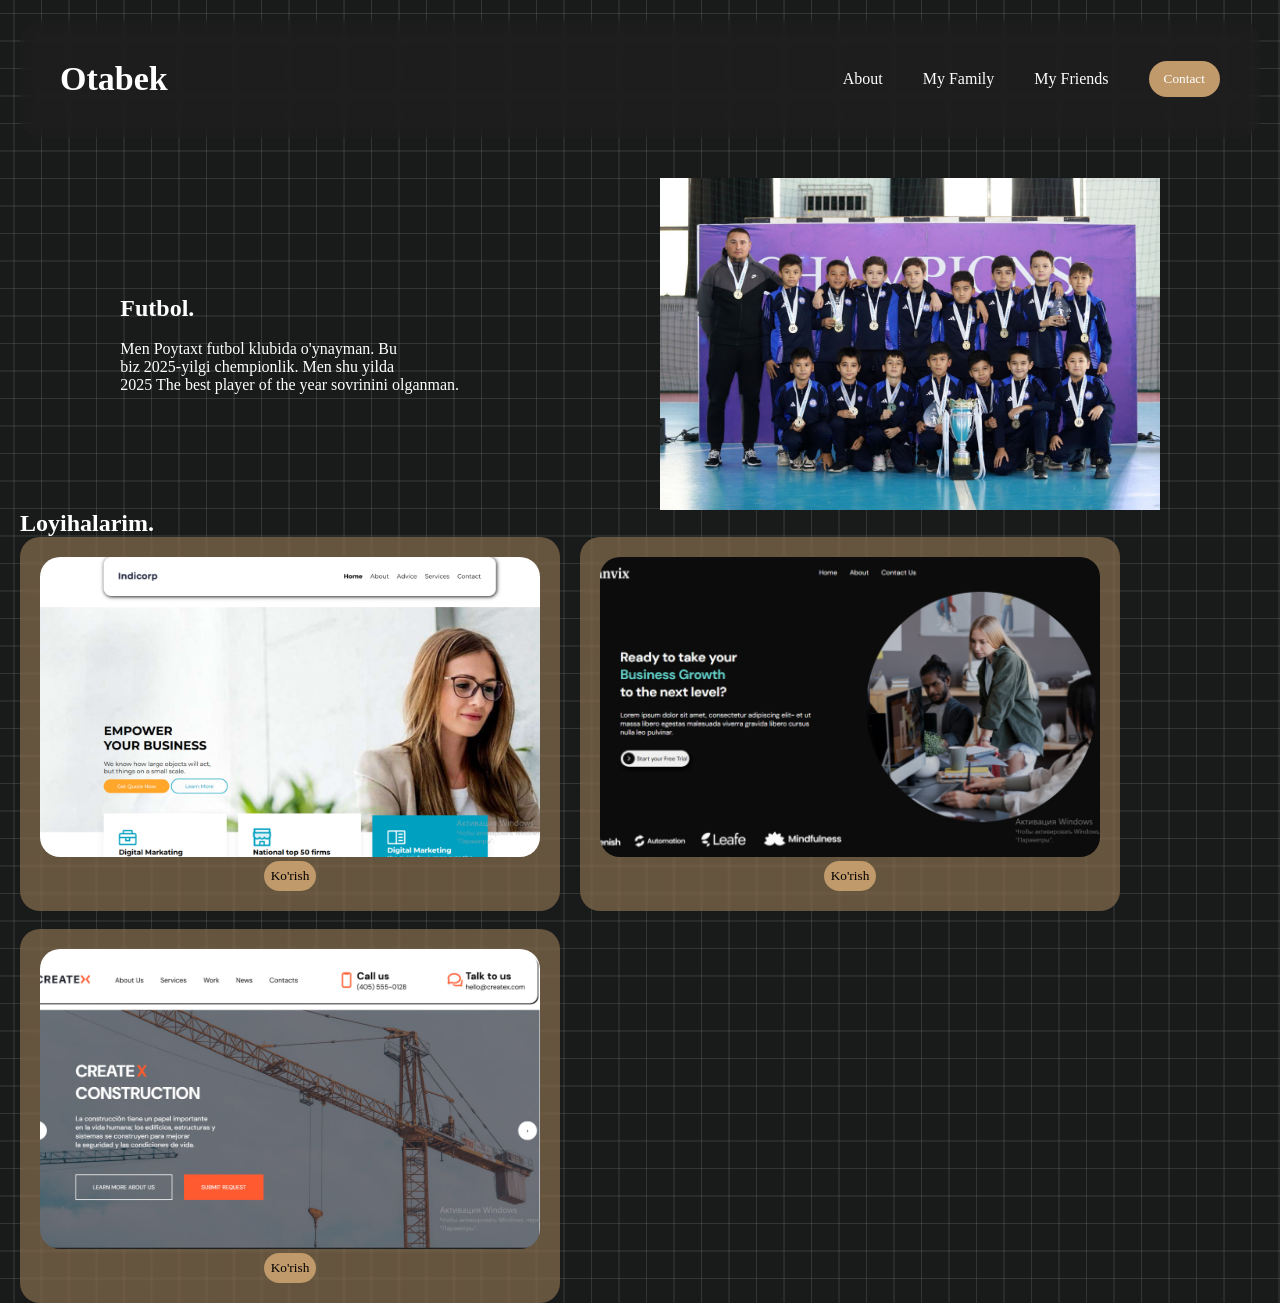
==== pages/about.html @ b0161247 "first commit" ====
<!doctype html>
<html lang="en">
  <head>
    <meta charset="UTF-8" />
    <meta name="viewport" content="width=device-width, initial-scale=1.0" />
    <title>Document</title>
    <link rel="stylesheet" href="../css/style.css" />
  </head>
  <body class="container-bg">
    <header>
      <div class="navbar container">
        <a href="../index.html"><h3>Otabek</h3></a>
        <ul class="navlinks">
          <a href="./about.html"><li>About</li></a>
          <a href="./family.html"><li>My Family</li></a>
          <a href="./friends.html"><li>My Friends</li></a>
          <button class="contact">
            <a href="./contact.html"><li>Contact</li></a>
          </button>
        </ul>
      </div>
    </header>
    <main>
      <section>
        <div class="about-hero container">
          <div class="about-title">
            <h2 class="about-h2">Futbol.</h2>
            <br />
            <p>
              Men Poytaxt futbol klubida o'ynayman. Bu <br />
              biz 2025-yilgi chempionlik. Men shu yilda <br />
              2025 The best player of the year sovrinini olganman.
            </p>
          </div>
          <img src="../images/legendclub.png" alt="" width="500" />
        </div>
      </section>
      <section>
        <div class="projects container">
          <h2 class="project-h2">Loyihalarim.</h2>
          <div class="project-cards">
            <div class="project-card">
              <img src="../images/indicorp.png" alt="" width="350" />
              <a target="_blank" href="https://indicorp-six.vercel.app/"
                ><button class="project-button">Ko'rish</button></a
              >
            </div>
            <div class="project-card">
              <img src="../images/canvix.png" alt="" />
              <a target="_blank" href="https://canvix-alpha.vercel.app/"
                ><button class="project-button">Ko'rish</button></a
              >
            </div>
          </div>
          <br />
          <div class="project-card">
            <img src="../images/figma.png" alt="" />
            <a href="">
              <button class="project-button">Ko'rish</button>
            </a>
          </div>
        </div>
      </section>
    </main>
  </body>
</html>
---- css/style.css ----
* {
  margin: 0;
  padding: 0;
  box-sizing: border-box;
  font-family: cursive;
  color: white;
}
a {
  text-decoration: none;
}
ul {
  list-style: none;
}
.navlinks a li {
  color: white;
}
.navlinks {
  display: flex;
  gap: 40px;
  align-items: center;
}
.navbar a h3 {
  color: white;
  font-size: 34px;
}
header {
  position: sticky;
  margin-top: 20px;
  margin-right: 220px;
  left: 125px;
  top: 0;
  width: 100%;
}
.navbar {
  border-radius: 20px;
  display: flex;
  align-items: center;
  justify-content: space-between;
  padding: 40px;
  background-color: rgba(44, 40, 49, 0.155);
  backdrop-filter: blur(8px);
}
.container {
  width: 1240px;
  margin-right: auto;
  margin-left: auto;
}
.contact {
  padding-left: 15px;
  padding-right: 15px;
  padding-top: 10px;
  padding-bottom: 10px;
  border: #c19a6b;
  border-radius: 20px;
  background-color: #c19a6b;
  transition: all 0.4s linear;
}
.contact:hover {
  background-color: transparent;
  color: white;
  border: 2px solid white;
}

.hero {
  display: flex;
  align-items: center;
  justify-content: space-around;
  margin-top: 50px;
}
.hero img {
  width: 350px;
  transition: all 0.4s linear;
}
.hero img:hover {
  width: 400px;
  box-shadow: 5px 5px 10px white;
}
.about-hero {
  display: flex;
  align-items: center;
  justify-content: space-around;
  padding-top: 40px;
}
.container-bg {
  width: 100%;
  height: 100%;
  --color: rgba(114, 114, 114, 0.3);
  background-color: #191a1a;
  background-image:
    linear-gradient(
      0deg,
      transparent 24%,
      var(--color) 25%,
      var(--color) 26%,
      transparent 27%,
      transparent 74%,
      var(--color) 75%,
      var(--color) 76%,
      transparent 77%,
      transparent
    ),
    linear-gradient(
      90deg,
      transparent 24%,
      var(--color) 25%,
      var(--color) 26%,
      transparent 27%,
      transparent 74%,
      var(--color) 75%,
      var(--color) 76%,
      transparent 77%,
      transparent
    );
  background-size: 55px 55px;
}

.project-button {
  padding: 5px;
  border-radius: 20px;
  border: 2px solid transparent;
  color: black;
  background-color: #c19a6b;
  transition: all 0.4s linear;
}
.project-button:hover {
  background-color: transparent;
  border: 2px solid #c19a6b;
  color: #c19a6b;
}
.project-card img {
  width: 500px;
  height: 300px;
  object-fit: cover;
  border-radius: 20px;
}
.project-card {
  border-radius: 20px;
  padding: 20px;
  width: 540px;
  text-align: center;
  background-color: #c19a6b74;
  backdrop-filter: blur(1px);
}
.project-cards {
  display: flex;
  gap: 20px;
}
.friends-cards{
 display: flex;
 align-items: center;
 margin-top: 50px;
 justify-content: space-evenly;
}
/* From Uiverse.io by suleymanlaarabidev */ 
.card1 {
  width: 190px;
  height: 254px;
  background: rgb(103, 225, 255);
  transition: all 0.4s;
  border-radius: 10px;
  box-shadow: 0px 0px 10px 5px  rgba(0, 0, 0, 0.705);
  font-size: 30px;
  font-weight: 900;
}

.card1:hover {
  border-radius: 15px;
  cursor: pointer;
  transform: scale(1.2);
  box-shadow: 0px 0px 10px 5px  rgba(0, 0, 0, 0.705);
  background: rgb(103, 151, 255);
}

.first-content {
  height: 100%;
  width: 100%;
  transition: all 0.4s;
  display: flex;
  justify-content: center;
  align-items: center;
  opacity: 1;
  border-radius: 15px;
}

.card1:hover .first-content {
  height: 0px;
  opacity: 0;
}

.second-content {
  height: 0%;
  width: 100%;
  opacity: 0;
  display: flex;
  justify-content: center;
  align-items: center;
  border-radius: 15px;
  transition: all 0.4s;
  font-size: 0px;
  transform: rotate(90deg) scale(-1);
}

.card1:hover .second-content {
  opacity: 1;
  height: 100%;
  font-size: 1.8rem;
  transform: rotate(0deg);
}

/* From Uiverse.io by gharsh11032000 */
.card {
  position: relative;
  width: 300px;
  height: 200px;
  background-color: #f2f2f2;
  border-radius: 10px;
  display: flex;
  align-items: center;
  justify-content: center;
  overflow: hidden;
  perspective: 1000px;
  box-shadow: 0 0 0 5px #ffffff80;
  transition: all 0.6s cubic-bezier(0.175, 0.885, 0.32, 1.275);
}

.card svg {
  width: 48px;
  fill: #333;
  transition: all 0.6s cubic-bezier(0.175, 0.885, 0.32, 1.275);
}

.card:hover {
  transform: scale(1.05);
  box-shadow: 0 8px 16px rgba(255, 255, 255, 0.2);
}

.card__content {
  position: absolute;
  top: 0;
  left: 0;
  width: 100%;
  height: 100%;
  padding: 20px;
  box-sizing: border-box;
  background-color: #f2f2f2;
  transform: rotateX(-90deg);
  transform-origin: bottom;
  transition: all 0.6s cubic-bezier(0.175, 0.885, 0.32, 1.275);
}

.card:hover .card__content {
  transform: rotateX(0deg);
}

.card__title {
  margin: 0;
  font-size: 24px;
  color: #333;
  font-weight: 700;
}

.card:hover svg {
  scale: 0;
}

.card__description {
  margin: 10px 0 0;
  font-size: 14px;
  color: #777;
  line-height: 1.4;
}

.card img {
  background-size: cover;
  object-fit: cover;
  height: 100%;
  width: 100%;
}

.card {
  width: 300px;
  height: 300px;
}
.cards{
  display: flex;
  align-items: center;
  justify-content: space-around;
  margin-top: 50px;
}
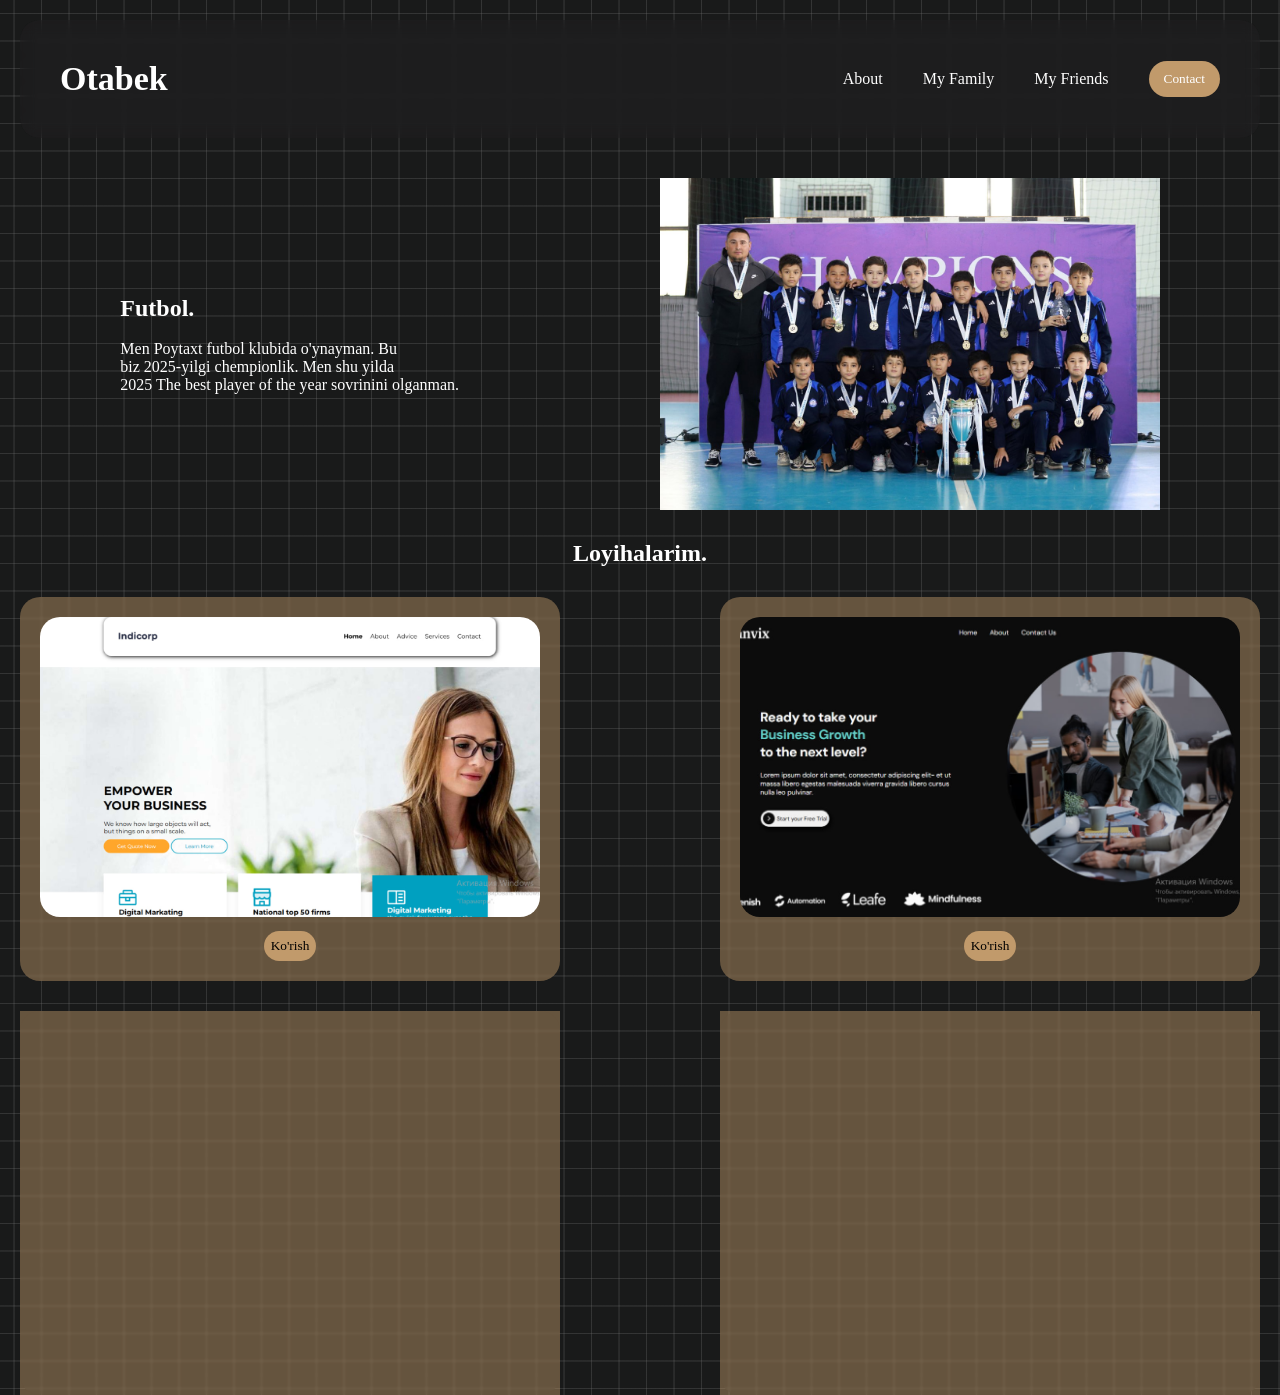
==== commit 68190241: "first commit" ====
--- a/pages/about.html
+++ b/pages/about.html
@@ -8,7 +8,7 @@
   </head>
   <body class="container-bg">
     <header>
-      <div class="navbar container">
+      <div class="about-navbar container">
         <a href="../index.html"><h3>Otabek</h3></a>
         <ul class="navlinks">
           <a href="./about.html"><li>About</li></a>
@@ -52,12 +52,19 @@
               >
             </div>
           </div>
-          <br />
-          <div class="project-card">
-            <img src="../images/figma.png" alt="" />
-            <a href="">
-              <button class="project-button">Ko'rish</button>
-            </a>
+          <div class="project-cards">
+            <div class="project-card">
+              <img src="../images/figma.png" alt="" />
+              <a href="">
+                <button class="project-button">Ko'rish</button>
+              </a>
+            </div>
+            <div class="project-card">
+              <img src="../images/phone.png" alt="" />
+              <a target="_blank" href="https://texnika-buyumlari.vercel.app/">
+                <button class="project-button">Ko'rish</button>
+              </a>
+            </div>
           </div>
         </div>
       </section>
--- a/css/style.css
+++ b/css/style.css
@@ -4,6 +4,7 @@
   box-sizing: border-box;
   font-family: cursive;
   color: white;
+  font: 17;
 }
 a {
   text-decoration: none;
@@ -31,7 +32,21 @@
   top: 0;
   width: 100%;
 }
+.about-navbar h3 {
+  font-size: 34px;
+}
 .navbar {
+  z-index: 100;
+  border-radius: 20px;
+  display: flex;
+  align-items: center;
+  justify-content: space-between;
+  padding: 40px;
+  background-color: rgba(44, 40, 49, 0.155);
+  backdrop-filter: blur(8px);
+}
+.about-navbar {
+  z-index: 100;
   border-radius: 20px;
   display: flex;
   align-items: center;
@@ -115,6 +130,7 @@
 }
 
 .project-button {
+  margin-top: 10px;
   padding: 5px;
   border-radius: 20px;
   border: 2px solid transparent;
@@ -124,7 +140,7 @@
 }
 .project-button:hover {
   background-color: transparent;
-  border: 2px solid #c19a6b;
+  border: 2px solid white;
   color: #c19a6b;
 }
 .project-card img {
@@ -141,24 +157,45 @@
   background-color: #c19a6b74;
   backdrop-filter: blur(1px);
 }
+.index-imgs {
+  display: block;
+}
+.index-img {
+  border-radius: 22.5px;
+  width: 45px;
+}
 .project-cards {
   display: flex;
+  align-items: center;
+  justify-content: space-between;
   gap: 20px;
-}
-.friends-cards{
- display: flex;
- align-items: center;
- margin-top: 50px;
- justify-content: space-evenly;
-}
-/* From Uiverse.io by suleymanlaarabidev */ 
+  margin-top: 30px;
+}
+.index-cards {
+  display: flex;
+  align-items: center;
+  justify-content: space-between;
+}
+.projects {
+  margin-top: 30px;
+  text-align: center;
+}
+.friends-cards {
+  display: flex;
+  align-items: center;
+  margin-top: 50px;
+  justify-content: space-evenly;
+}
+.cards2 {
+  margin-top: 50px;
+}
 .card1 {
   width: 190px;
   height: 254px;
   background: rgb(103, 225, 255);
-  transition: all 0.4s;
+  transition: all 0.4s linear;
   border-radius: 10px;
-  box-shadow: 0px 0px 10px 5px  rgba(0, 0, 0, 0.705);
+  box-shadow: 0px 0px 10px 5px rgba(0, 0, 0, 0.705);
   font-size: 30px;
   font-weight: 900;
 }
@@ -167,14 +204,19 @@
   border-radius: 15px;
   cursor: pointer;
   transform: scale(1.2);
-  box-shadow: 0px 0px 10px 5px  rgba(0, 0, 0, 0.705);
+  box-shadow: 0px 0px 10px 5px rgba(0, 0, 0, 0.705);
   background: rgb(103, 151, 255);
 }
-
+.second-content img {
+  width: 100%;
+  height: 100%;
+  object-fit: cover;
+  border-radius: 10px;
+}
 .first-content {
   height: 100%;
   width: 100%;
-  transition: all 0.4s;
+  transition: all 0.4s linear;
   display: flex;
   justify-content: center;
   align-items: center;
@@ -206,12 +248,17 @@
   font-size: 1.8rem;
   transform: rotate(0deg);
 }
+.card1 {
+  margin-top: 90px;
+  width: 350px;
+  height: 400px;
+}
 
 /* From Uiverse.io by gharsh11032000 */
 .card {
   position: relative;
   width: 300px;
-  height: 200px;
+  height: 200%;
   background-color: #f2f2f2;
   border-radius: 10px;
   display: flex;
@@ -278,12 +325,17 @@
 }
 
 .card {
-  width: 300px;
-  height: 300px;
-}
-.cards{
-  display: flex;
-  align-items: center;
-  justify-content: space-around;
+  width: 500px;
+  height: 500px;
+}
+.cards {
+  display: flex;
+  align-items: center;
+  justify-content: space-between;
   margin-top: 50px;
-}+}
+.index-foot {
+  margin-bottom: 50px;
+  text-align: center;
+  margin-top: 45px;
+}
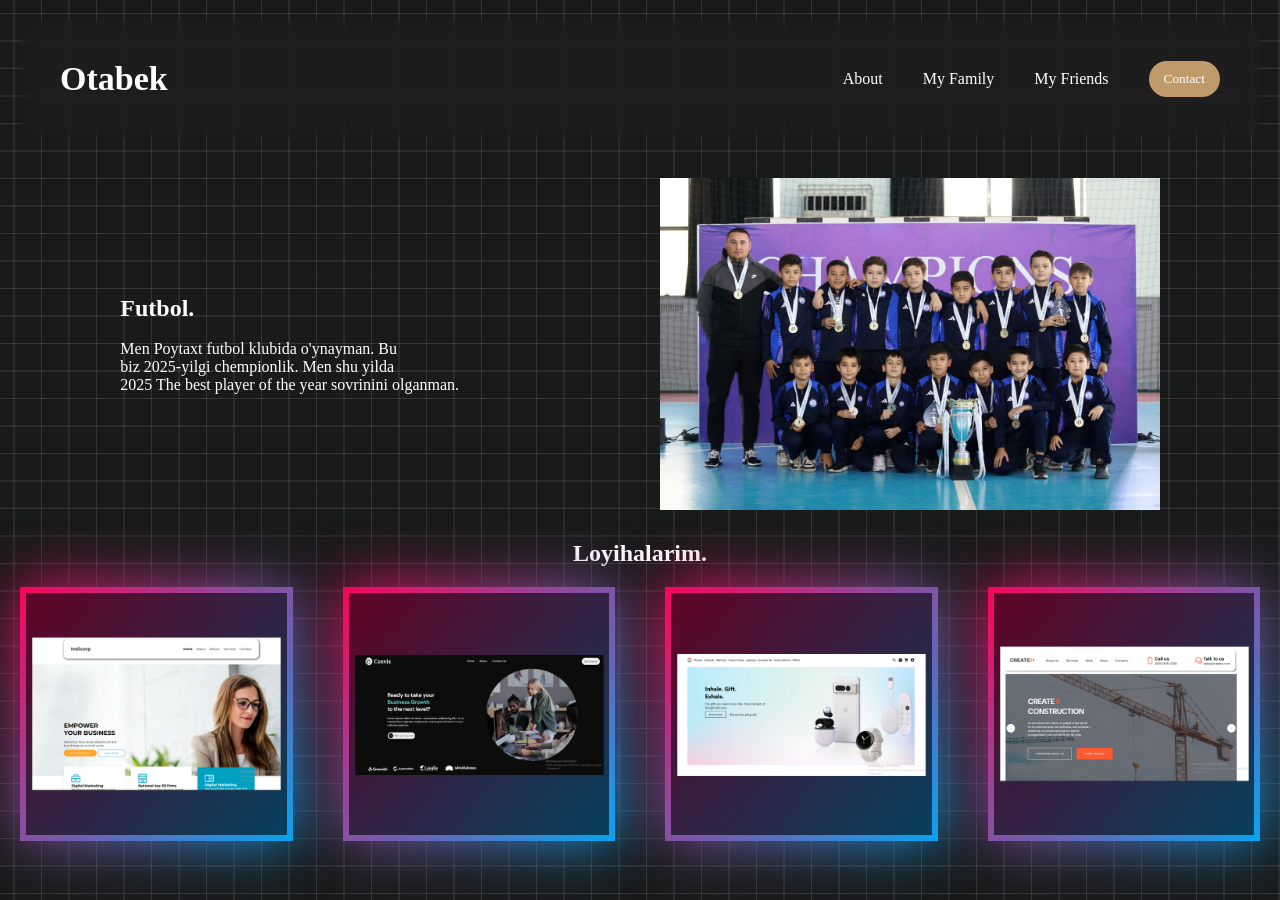
==== commit 51dfd77b: "add" ====
--- a/pages/about.html
+++ b/pages/about.html
@@ -15,7 +15,7 @@
           <a href="./family.html"><li>My Family</li></a>
           <a href="./friends.html"><li>My Friends</li></a>
           <button class="contact">
-            <a href="./contact.html"><li>Contact</li></a>
+            <a target="_blank" href="https://t.me/bro_021"><li>Contact</li></a>
           </button>
         </ul>
       </div>
@@ -39,31 +39,148 @@
         <div class="projects container">
           <h2 class="project-h2">Loyihalarim.</h2>
           <div class="project-cards">
-            <div class="project-card">
-              <img src="../images/indicorp.png" alt="" width="350" />
-              <a target="_blank" href="https://indicorp-six.vercel.app/"
-                ><button class="project-button">Ko'rish</button></a
-              >
+            <!-- From Uiverse.io by Daniel1227k -->
+            <div class="card1">
+              <img class="card-img" src="../images/indicorp.png" alt="" />
+              <b></b>
+              <div class="content">
+                <p>
+                  Bu Indicorp kompaniyasi uchun figmadan ko'rib yasalgan sayt.
+                </p>
+                <ul class="sci">
+                  <li class="projectlink">
+                    <a
+                      target="_blank"
+                      href="https://github.com/Otabek-10/indicorp"
+                      ><img src="../images/git.png" alt=""
+                    /></a>
+                  </li>
+
+                  <li class="projectlink">
+                    <a
+                      target="_blank"
+                      href="https://vercel.com/2014otabek/indicorp"
+                      ><img src="../images/vercel.png" alt=""
+                    /></a>
+                  </li>
+
+                  <li class="projectlink">
+                    <a target="_blank" href="https://t.me/bro_021"
+                      ><img src="../images/tg.png" alt=""
+                    /></a>
+                  </li>
+                </ul>
+              </div>
             </div>
-            <div class="project-card">
-              <img src="../images/canvix.png" alt="" />
-              <a target="_blank" href="https://canvix-alpha.vercel.app/"
-                ><button class="project-button">Ko'rish</button></a
-              >
+            <div class="card1">
+              <img class="card-img" src="../images/canvix.png" alt="" />
+              <b></b>
+              <div class="content">
+                <p>
+                  Bu Canvix kompaniyasi uchun <br />
+                  figmadan ko'rib yasalgan sayt.
+                </p>
+                <ul class="sci">
+                  <li class="projectlink">
+                    <a
+                      target="_blank"
+                      href="https://github.com/Otabek-10/canvix"
+                      ><img src="../images/git.png" alt=""
+                    /></a>
+                  </li>
+
+                  <li class="projectlink">
+                    <a
+                      target="_blank"
+                      href="https://vercel.com/2014otabek/canvix"
+                      ><img src="../images/vercel.png" alt=""
+                    /></a>
+                  </li>
+
+                  <li class="projectlink">
+                    <a href="https://t.me/bro_021"
+                      ><img src="../images/tg.png" alt=""
+                    /></a>
+                  </li>
+
+                  <li class="projectlink">
+                    <a href=""></a>
+                  </li>
+                </ul>
+              </div>
             </div>
-          </div>
-          <div class="project-cards">
-            <div class="project-card">
-              <img src="../images/figma.png" alt="" />
-              <a href="">
-                <button class="project-button">Ko'rish</button>
-              </a>
+            <div class="card1">
+              <img class="card-img" src="../images/phone.png" alt="" />
+              <b></b>
+              <div class="content">
+                <p>
+                  Bu Texnika buyumlari kompaniyasi uchun figmadan ko'rib
+                  yasalgan sayt.
+                </p>
+                <ul class="sci">
+                  <li class="projectlink">
+                    <a
+                      target="_blank"
+                      href="https://github.com/Otabek-10/Texnika-buyumlari"
+                      ><img src="../images/git.png" alt=""
+                    /></a>
+                  </li>
+
+                  <li class="projectlink">
+                    <a
+                      target="_blank"
+                      href="https://vercel.com/2014otabek/Texnika-buyumlari"
+                      ><img src="../images/vercel.png" alt=""
+                    /></a>
+                  </li>
+
+                  <li class="projectlink">
+                    <a href="https://t.me/bro_021"
+                      ><img src="../images/tg.png" alt=""
+                    /></a>
+                  </li>
+
+                  <li class="projectlink">
+                    <a href=""></a>
+                  </li>
+                </ul>
+              </div>
             </div>
-            <div class="project-card">
-              <img src="../images/phone.png" alt="" />
-              <a target="_blank" href="https://texnika-buyumlari.vercel.app/">
-                <button class="project-button">Ko'rish</button>
-              </a>
+            <div class="card1">
+              <img class="card-img" src="../images/figma.png" alt="" />
+              <b></b>
+              <div class="content">
+                <p>
+                  Bu CreateX kompaniyasi uchun figmadan ko'rib yasalgan sayt.
+                </p>
+                <ul class="sci">
+                  <li class="projectlink">
+                    <a
+                      target="_blank"
+                      href="https://github.com/Otabek-10/indicorp"
+                      ><img src="../images/git.png" alt=""
+                    /></a>
+                  </li>
+
+                  <li class="projectlink">
+                    <a
+                      target="_blank"
+                      href="https://vercel.com/2014otabek/indicorp"
+                      ><img src="../images/vercel.png" alt=""
+                    /></a>
+                  </li>
+
+                  <li class="projectlink">
+                    <a href="https://t.me/bro_021"
+                      ><img src="../images/tg.png" alt=""
+                    /></a>
+                  </li>
+
+                  <li class="projectlink">
+                    <a href=""></a>
+                  </li>
+                </ul>
+              </div>
             </div>
           </div>
         </div>
--- a/css/style.css
+++ b/css/style.css
@@ -128,35 +128,6 @@
     );
   background-size: 55px 55px;
 }
-
-.project-button {
-  margin-top: 10px;
-  padding: 5px;
-  border-radius: 20px;
-  border: 2px solid transparent;
-  color: black;
-  background-color: #c19a6b;
-  transition: all 0.4s linear;
-}
-.project-button:hover {
-  background-color: transparent;
-  border: 2px solid white;
-  color: #c19a6b;
-}
-.project-card img {
-  width: 500px;
-  height: 300px;
-  object-fit: cover;
-  border-radius: 20px;
-}
-.project-card {
-  border-radius: 20px;
-  padding: 20px;
-  width: 540px;
-  text-align: center;
-  background-color: #c19a6b74;
-  backdrop-filter: blur(1px);
-}
 .index-imgs {
   display: block;
 }
@@ -164,13 +135,6 @@
   border-radius: 22.5px;
   width: 45px;
 }
-.project-cards {
-  display: flex;
-  align-items: center;
-  justify-content: space-between;
-  gap: 20px;
-  margin-top: 30px;
-}
 .index-cards {
   display: flex;
   align-items: center;
@@ -189,7 +153,7 @@
 .cards2 {
   margin-top: 50px;
 }
-.card1 {
+.card12 {
   width: 190px;
   height: 254px;
   background: rgb(103, 225, 255);
@@ -200,7 +164,7 @@
   font-weight: 900;
 }
 
-.card1:hover {
+.card12:hover {
   border-radius: 15px;
   cursor: pointer;
   transform: scale(1.2);
@@ -224,7 +188,7 @@
   border-radius: 15px;
 }
 
-.card1:hover .first-content {
+.card12:hover .first-content {
   height: 0px;
   opacity: 0;
 }
@@ -242,13 +206,13 @@
   transform: rotate(90deg) scale(-1);
 }
 
-.card1:hover .second-content {
+.card12:hover .second-content {
   opacity: 1;
   height: 100%;
   font-size: 1.8rem;
   transform: rotate(0deg);
 }
-.card1 {
+.card12 {
   margin-top: 90px;
   width: 350px;
   height: 400px;
@@ -325,17 +289,263 @@
 }
 
 .card {
-  width: 500px;
-  height: 500px;
+  width: 270px;
+  height: 400px;
 }
 .cards {
   display: flex;
   align-items: center;
   justify-content: space-between;
   margin-top: 50px;
+  gap: 20px;
 }
 .index-foot {
   margin-bottom: 50px;
   text-align: center;
   margin-top: 45px;
 }
+
+/* From Uiverse.io by Daniel1227k */
+.card1 {
+  position: relative;
+  width: 300px;
+  height: 254px;
+  background: #f00;
+  display: flex;
+  justify-content: center;
+  align-items: center;
+}
+
+.card1::before {
+  content: "";
+  position: absolute;
+  top: 0;
+  left: 0;
+  width: 100%;
+  height: 100%;
+  background: linear-gradient(315deg, #03a9f4, #ff0058);
+}
+
+.card1::after {
+  content: "";
+  position: absolute;
+  top: 0;
+  left: 0;
+  width: 100%;
+  height: 100%;
+  background: linear-gradient(315deg, #03a9f4, #ff0058);
+  filter: blur(30px);
+}
+
+.card1 b {
+  position: absolute;
+  inset: 6px;
+  background: rgba(0, 0, 0, 0.6);
+  z-index: 2;
+}
+
+.card1 img {
+  position: absolute;
+  z-index: 3;
+  scale: 0.8;
+  transition: 0.5s;
+}
+
+.card1:hover img {
+  scale: 0.5;
+  opacity: 0.9;
+  transform: translateY(-70px);
+}
+.project-cards {
+  display: flex;
+  align-items: center;
+  justify-content: space-between;
+  gap: 50px;
+}
+.card1 .content {
+  position: absolute;
+  z-index: 3;
+  bottom: 0;
+  display: flex;
+  flex-direction: column;
+  align-items: center;
+  transform: scale(0);
+  transition: 0.5s;
+}
+.card1 {
+  margin-top: 20px;
+  transition: all 0.4s linear;
+}
+
+.card-img {
+  width: 100%;
+  scale: 0.91 !important;
+}
+
+.card1:hover {
+  height: 300px;
+}
+.card1 p {
+  padding-left: 2px;
+  padding-right: 2px;
+}
+.card1:hover .content {
+  transform: scale(1);
+  bottom: 25px;
+}
+
+.content .title {
+  position: relative;
+  color: #fff;
+  font-weight: 500;
+  line-height: 1em;
+  font-size: 1em;
+  letter-spacing: 0.1em;
+  text-transform: uppercase;
+  text-align: center;
+}
+
+.content .title span {
+  font-weight: 300;
+  font-size: 0.7em;
+}
+
+.content .sci {
+  position: relative;
+  display: flex;
+  justify-content: center;
+  align-items: center;
+  gap: 8px;
+  margin-top: 5px;
+}
+
+.sci li {
+  list-style: none;
+}
+
+.sci li .fa-brands {
+  width: 14px;
+}
+
+.sci li .fa-facebook {
+  width: 10px;
+}
+
+.sci li a {
+  position: relative;
+  text-decoration: none;
+  fill: currentColor;
+  width: 30px;
+  height: 30px;
+  display: flex;
+  justify-content: center;
+  align-items: center;
+  border-radius: 4px;
+  transition: 0.5s;
+}
+
+.sci li a:hover {
+  fill: currentColor;
+  color: rgba(255, 255, 255, 1);
+}
+.content p {
+  font-size: 15px;
+  margin-bottom: 10px;
+}
+
+.projectlink img {
+  width: 50px;
+  margin-right: 20px;
+  margin-left: 50px;
+  border-radius: 50%;
+  margin-top: 100px;
+}
+/* From Uiverse.io by Satwinder04 */
+.loader3 {
+  background-color: #fff;
+  position: fixed;
+  top: 0;
+  left: 0;
+  display: flex;
+  justify-content: center;
+  align-items: center;
+}
+
+.circle1 {
+  width: 20px;
+  height: 20px;
+  border-radius: 50%;
+  margin: 0 10px;
+  background-color: #333;
+  animation: circle1 1s ease-in-out infinite;
+}
+
+.circle1:nth-child(2) {
+  animation-delay: 0.2s;
+}
+
+.circle1:nth-child(3) {
+  animation-delay: 0.4s;
+}
+
+.circle1:nth-child(4) {
+  animation-delay: 0.6s;
+}
+
+.circle1:nth-child(5) {
+  animation-delay: 0.8s;
+}
+
+@keyframes circle1 {
+  0% {
+    transform: scale(1);
+    opacity: 1;
+  }
+
+  50% {
+    transform: scale(1.5);
+    opacity: 0.5;
+  }
+
+  100% {
+    transform: scale(1);
+    opacity: 1;
+  }
+}
+
+.loader3 {
+  background-color: white;
+  position: fixed;
+  top: 0;
+  left: 0;
+  height: 100vh;
+  width: 100%;
+  z-index: 10;
+  display: flex;
+  justify-content: center;
+  align-items: center;
+  animation: ochish 4s forwards;
+}
+
+@keyframes ochish {
+0%{
+  opacity: 1;
+}  50%{
+  opacity: 1;
+}100%{
+  opacity: 0;
+  z-index: -1;
+}
+}
+
+.foot-img {
+  width: 50px;
+  height: 50px;
+  border-radius: 50%;
+}
+.project-button {
+  border-radius: 20px;
+  background-color: #c19a6b;
+  padding: 10px;
+  border: 2px solid #c19a6b;
+}
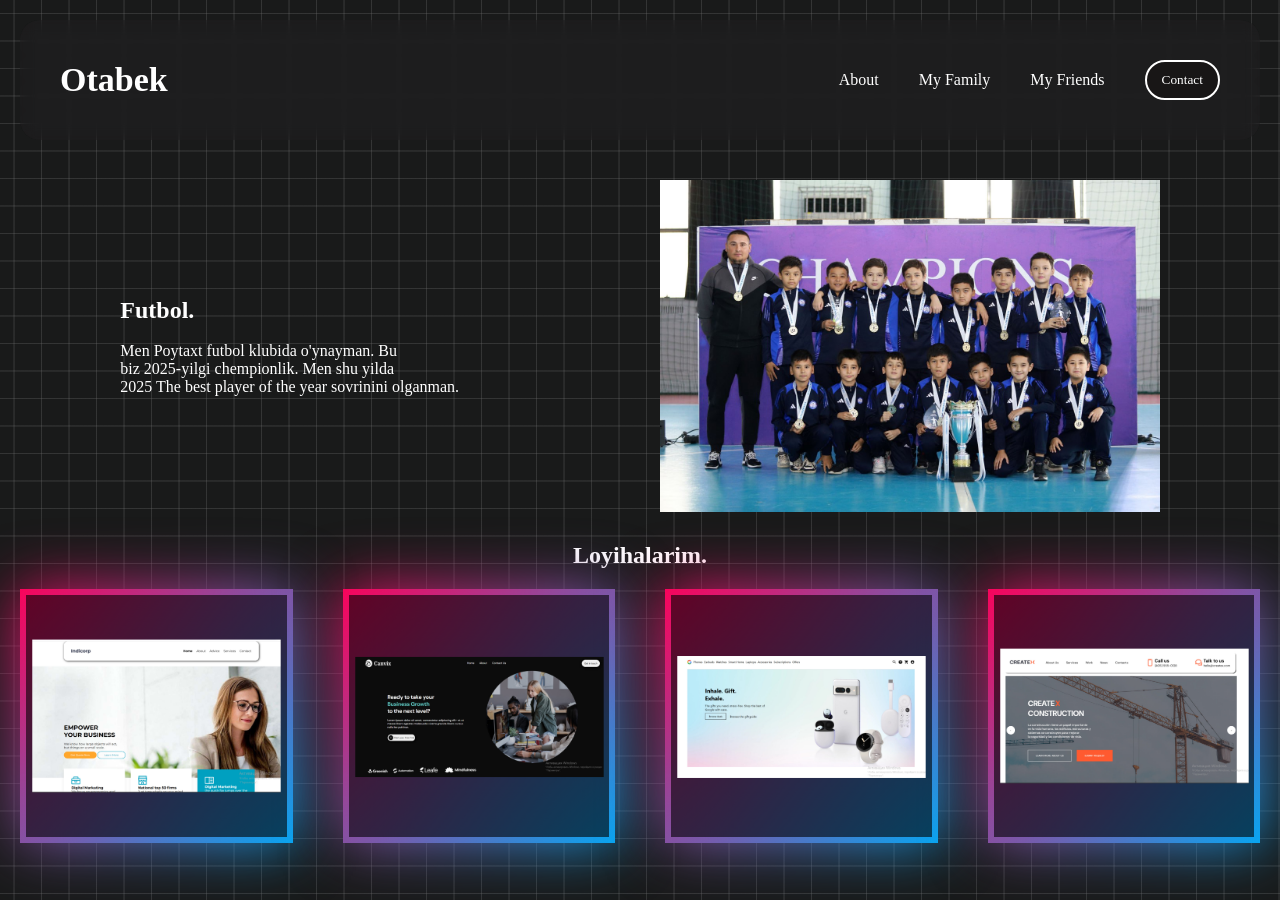
==== commit 562491d1: "main" ====
--- a/pages/about.html
+++ b/pages/about.html
@@ -157,7 +157,7 @@
                   <li class="projectlink">
                     <a
                       target="_blank"
-                      href="https://github.com/Otabek-10/indicorp"
+                      href="https://github.com/Otabek-10/portfolio1"
                       ><img src="../images/git.png" alt=""
                     /></a>
                   </li>
@@ -165,7 +165,7 @@
                   <li class="projectlink">
                     <a
                       target="_blank"
-                      href="https://vercel.com/2014otabek/indicorp"
+                      href="https://vercel.com/2014otabek/portfolio1-xwo6"
                       ><img src="../images/vercel.png" alt=""
                     /></a>
                   </li>
--- a/css/style.css
+++ b/css/style.css
@@ -60,14 +60,15 @@
   margin-right: auto;
   margin-left: auto;
 }
+
 .contact {
   padding-left: 15px;
   padding-right: 15px;
   padding-top: 10px;
   padding-bottom: 10px;
-  border: #c19a6b;
   border-radius: 20px;
-  background-color: #c19a6b;
+  background: #181616;
+  border: 2px solid white;
   transition: all 0.4s linear;
 }
 .contact:hover {
@@ -528,14 +529,16 @@
 }
 
 @keyframes ochish {
-0%{
-  opacity: 1;
-}  50%{
-  opacity: 1;
-}100%{
-  opacity: 0;
-  z-index: -1;
-}
+  0% {
+    opacity: 1;
+  }
+  50% {
+    opacity: 1;
+  }
+  100% {
+    opacity: 0;
+    z-index: -1;
+  }
 }
 
 .foot-img {
@@ -545,7 +548,7 @@
 }
 .project-button {
   border-radius: 20px;
-  background-color: #c19a6b;
+  background: #181616;
+  border: 2px solid white;
   padding: 10px;
-  border: 2px solid #c19a6b;
-}
+}
